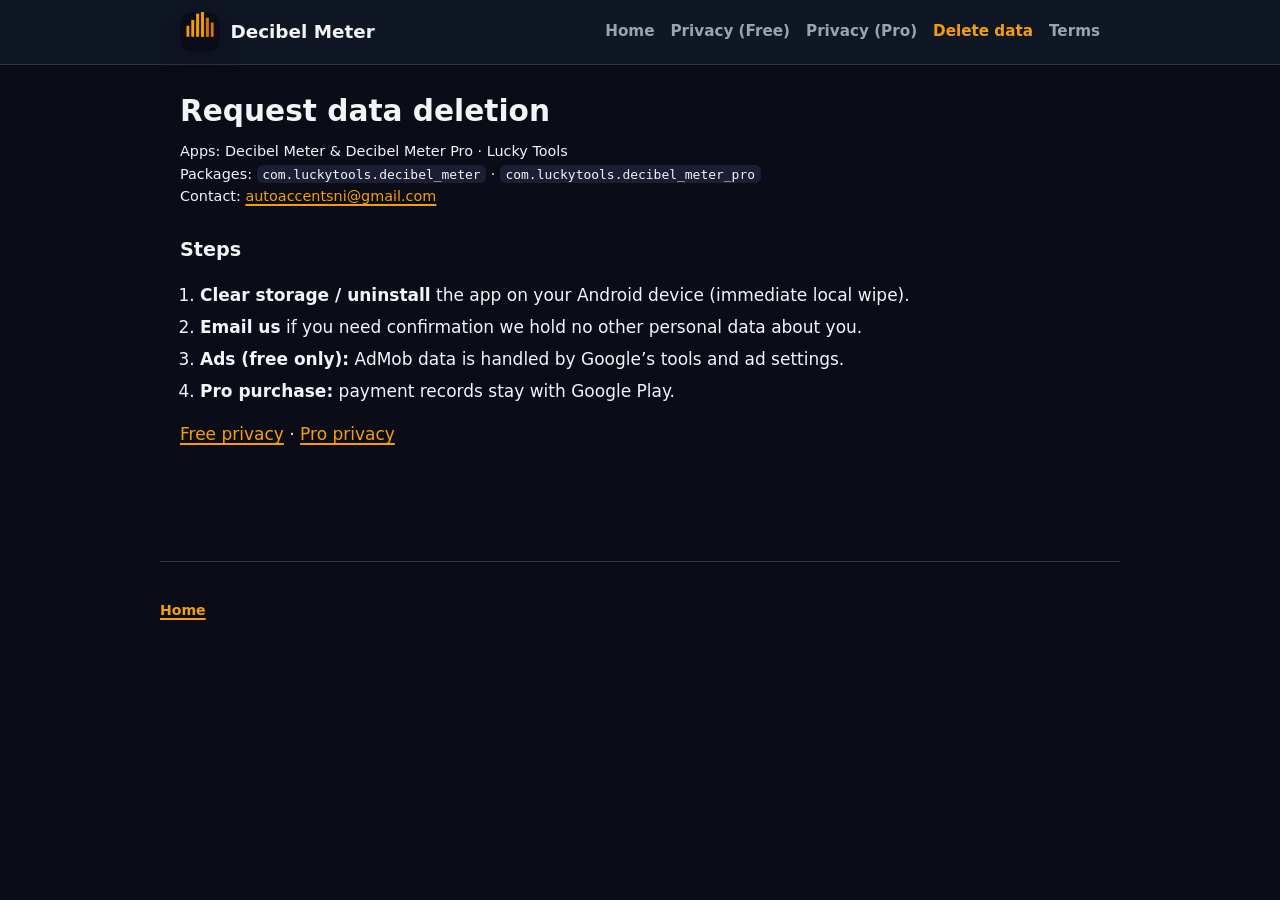
==== delete-data.html @ 3124746d "Decibel Meter dedicated site: free/pro privacy, delete data, terms" ====
<!DOCTYPE html>
<html lang="en-GB">
<head>
  <meta charset="utf-8" />
  <meta name="viewport" content="width=device-width, initial-scale=1" />
  <title>Request data deletion — Decibel Meter</title>
  <link rel="stylesheet" href="styles.css" />
  <link rel="icon" type="image/png" href="assets/icon_512.png" />
</head>
<body>
  <header class="site-header">
    <div class="inner">
      <a class="brand" href="index.html">
        <span class="brand-mark"><img src="assets/icon_512.png" alt="" width="40" height="40" /></span>
        Decibel Meter
      </a>
      <nav class="nav">
        <a href="index.html">Home</a>
        <a href="privacy.html">Privacy (Free)</a>
        <a href="privacy-pro.html">Privacy (Pro)</a>
        <a href="delete-data.html" aria-current="page">Delete data</a>
        <a href="terms.html">Terms</a>
      </nav>
    </div>
  </header>

  <main class="wrap doc">
    <h1>Request data deletion</h1>
    <p class="doc-meta">
      Apps: Decibel Meter &amp; Decibel Meter Pro · Lucky Tools<br />
      Packages: <code>com.luckytools.decibel_meter</code> ·
      <code>com.luckytools.decibel_meter_pro</code><br />
      Contact: <a href="mailto:autoaccentsni@gmail.com?subject=Decibel%20Meter%20data%20deletion">autoaccentsni@gmail.com</a>
    </p>

    <h2>Steps</h2>
    <ol>
      <li><strong>Clear storage / uninstall</strong> the app on your Android device (immediate local wipe).</li>
      <li><strong>Email us</strong> if you need confirmation we hold no other personal data about you.</li>
      <li><strong>Ads (free only):</strong> AdMob data is handled by Google’s tools and ad settings.</li>
      <li><strong>Pro purchase:</strong> payment records stay with Google Play.</li>
    </ol>

    <p>
      <a href="privacy.html">Free privacy</a> ·
      <a href="privacy-pro.html">Pro privacy</a>
    </p>
  </main>

  <footer class="site-footer wrap"><p><a href="index.html">Home</a></p></footer>
</body>
</html>
---- styles.css ----
/* Decibel Meter — dark amber theme (matches app) */
:root {
  --bg: #0a0c18;
  --surface: #111827;
  --surface-high: #1a1f35;
  --ink: #f3f4f6;
  --muted: #9ca3af;
  --accent: #f59e0b;
  --accent-dim: #d97706;
  --border: #2d3748;
  --danger: #ef4444;
  --radius: 16px;
  --shadow: 0 12px 40px rgba(0, 0, 0, 0.35);
  --max: 960px;
  --font: "Segoe UI", system-ui, -apple-system, Roboto, "Helvetica Neue", Arial, sans-serif;
}

*,
*::before,
*::after {
  box-sizing: border-box;
}

html {
  scroll-behavior: smooth;
}

body {
  margin: 0;
  font-family: var(--font);
  background: var(--bg);
  color: var(--ink);
  line-height: 1.55;
  font-size: 17px;
  min-height: 100vh;
}

img {
  max-width: 100%;
  height: auto;
  display: block;
}

a {
  color: var(--accent);
  text-decoration-thickness: 1.5px;
  text-underline-offset: 3px;
}

a:hover {
  color: var(--accent-dim);
}

.wrap {
  max-width: var(--max);
  margin: 0 auto;
  padding: 0 1.25rem 3rem;
}

.site-header {
  background: rgba(17, 24, 39, 0.92);
  border-bottom: 1px solid var(--border);
  position: sticky;
  top: 0;
  z-index: 20;
  backdrop-filter: blur(10px);
}

.site-header .inner {
  max-width: var(--max);
  margin: 0 auto;
  padding: 0.75rem 1.25rem;
  display: flex;
  align-items: center;
  justify-content: space-between;
  gap: 1rem;
  flex-wrap: wrap;
}

.brand {
  display: flex;
  align-items: center;
  gap: 0.65rem;
  text-decoration: none;
  color: var(--ink);
  font-weight: 700;
  font-size: 1.15rem;
}

.brand-mark {
  width: 40px;
  height: 40px;
  border-radius: 12px;
  overflow: hidden;
  box-shadow: var(--shadow);
  flex-shrink: 0;
  background: var(--surface-high);
}

.brand-mark img {
  width: 100%;
  height: 100%;
  object-fit: cover;
}

.nav {
  display: flex;
  gap: 0.35rem 1rem;
  flex-wrap: wrap;
  font-size: 0.95rem;
}

.nav a {
  color: var(--muted);
  text-decoration: none;
  font-weight: 600;
}

.nav a:hover,
.nav a[aria-current="page"] {
  color: var(--accent);
}

.hero {
  padding: 2rem 0 1rem;
  display: grid;
  gap: 1.75rem;
  align-items: center;
}

@media (min-width: 800px) {
  .hero {
    grid-template-columns: 1.1fr 0.9fr;
    padding: 2.75rem 0 1.5rem;
  }
}

.hero h1 {
  margin: 0 0 0.5rem;
  font-size: clamp(1.85rem, 4vw, 2.5rem);
  font-weight: 800;
  letter-spacing: -0.02em;
  line-height: 1.15;
}

.hero .lede {
  margin: 0;
  color: var(--muted);
  font-size: 1.08rem;
  max-width: 36em;
}

.hero-feature {
  width: 100%;
  border-radius: 18px;
  border: 1px solid var(--border);
  box-shadow: var(--shadow);
  background: var(--surface);
}

.badge-row {
  display: flex;
  flex-wrap: wrap;
  gap: 0.5rem;
  margin-top: 1.25rem;
}

.badge {
  display: inline-block;
  padding: 0.35rem 0.75rem;
  border-radius: 999px;
  background: var(--surface);
  border: 1px solid var(--border);
  font-size: 0.8rem;
  font-weight: 600;
  color: var(--muted);
}

.badge.accent {
  background: rgba(52, 211, 153, 0.12);
  border-color: rgba(52, 211, 153, 0.4);
  color: var(--accent);
}

.section {
  margin: 2.25rem 0 1rem;
}

.section-head {
  display: flex;
  flex-wrap: wrap;
  align-items: baseline;
  justify-content: space-between;
  gap: 0.5rem 1rem;
  margin-bottom: 1rem;
}

.section-head h2 {
  margin: 0;
  font-size: 1.35rem;
  font-weight: 800;
}

.section-head p {
  margin: 0;
  color: var(--muted);
  font-size: 0.95rem;
}

.shot-gallery {
  display: grid;
  grid-template-columns: repeat(2, 1fr);
  gap: 0.85rem;
}

@media (min-width: 720px) {
  .shot-gallery {
    grid-template-columns: repeat(3, 1fr);
    gap: 1rem;
  }
}

.shot-card {
  background: var(--surface);
  border: 1px solid var(--border);
  border-radius: 18px;
  overflow: hidden;
  box-shadow: var(--shadow);
}

.shot-card figure {
  margin: 0;
  background: #0d111c;
  aspect-ratio: 9 / 16;
  overflow: hidden;
}

.shot-card img {
  width: 100%;
  height: 100%;
  object-fit: cover;
  object-position: top center;
}

.shot-card figcaption {
  padding: 0.75rem 0.9rem 0.95rem;
  font-size: 0.88rem;
  font-weight: 700;
  color: var(--ink);
}

.shot-card figcaption span {
  display: block;
  margin-top: 0.2rem;
  font-weight: 500;
  color: var(--muted);
  font-size: 0.82rem;
  line-height: 1.35;
}

.card {
  background: var(--surface);
  border: 1px solid var(--border);
  border-radius: var(--radius);
  padding: 1.35rem 1.4rem;
  box-shadow: var(--shadow);
}

.card h2,
.card h3 {
  margin: 0 0 0.5rem;
  font-size: 1.1rem;
}

.card p {
  margin: 0;
  color: var(--muted);
  font-size: 0.98rem;
}

.grid-2 {
  display: grid;
  gap: 1rem;
}

@media (min-width: 560px) {
  .grid-2 {
    grid-template-columns: 1fr 1fr;
  }
}

.btn-row {
  display: flex;
  flex-wrap: wrap;
  gap: 0.75rem;
  margin-top: 1.5rem;
}

.btn {
  display: inline-flex;
  align-items: center;
  justify-content: center;
  min-height: 48px;
  padding: 0.7rem 1.25rem;
  border-radius: 14px;
  font-weight: 700;
  font-size: 0.95rem;
  text-decoration: none;
  border: 2px solid transparent;
}

.btn-primary {
  background: var(--accent);
  color: var(--bg);
}

.btn-primary:hover {
  background: var(--accent-dim);
  color: var(--bg);
}

.btn-secondary {
  background: var(--surface);
  color: var(--ink);
  border-color: var(--border);
}

.btn-secondary:hover {
  background: var(--surface-high);
  color: var(--ink);
}

.doc-meta {
  color: var(--muted);
  font-size: 0.9rem;
  margin: 0 0 1.5rem;
}

.doc h1 {
  font-size: 1.85rem;
  margin: 1.5rem 0 0.35rem;
  font-weight: 800;
}

.doc h2 {
  font-size: 1.2rem;
  margin: 1.75rem 0 0.5rem;
  font-weight: 700;
  color: var(--ink);
  padding-top: 0.25rem;
  border-top: 1px solid var(--border);
}

.doc h2:first-of-type {
  border-top: none;
  padding-top: 0;
}

.doc p,
.doc li {
  color: var(--ink);
}

.doc ul,
.doc ol {
  padding-left: 1.25rem;
}

.doc li {
  margin: 0.35rem 0;
}

.doc .note {
  background: rgba(52, 211, 153, 0.1);
  border: 1px solid rgba(52, 211, 153, 0.28);
  border-radius: 12px;
  padding: 0.9rem 1rem;
  font-size: 0.95rem;
  margin: 1rem 0;
  color: var(--ink);
}

.doc code {
  font-size: 0.9em;
  background: var(--surface-high);
  padding: 0.1rem 0.35rem;
  border-radius: 6px;
}

.site-footer {
  margin-top: 3rem;
  padding: 1.5rem 0 2rem;
  border-top: 1px solid var(--border);
  color: var(--muted);
  font-size: 0.88rem;
}

.site-footer a {
  font-weight: 600;
}

.tier-table {
  width: 100%;
  border-collapse: collapse;
  font-size: 0.95rem;
}

.tier-table th,
.tier-table td {
  text-align: left;
  padding: 0.65rem 0.75rem;
  border-bottom: 1px solid var(--border);
}

.tier-table th {
  color: var(--muted);
  font-weight: 600;
}
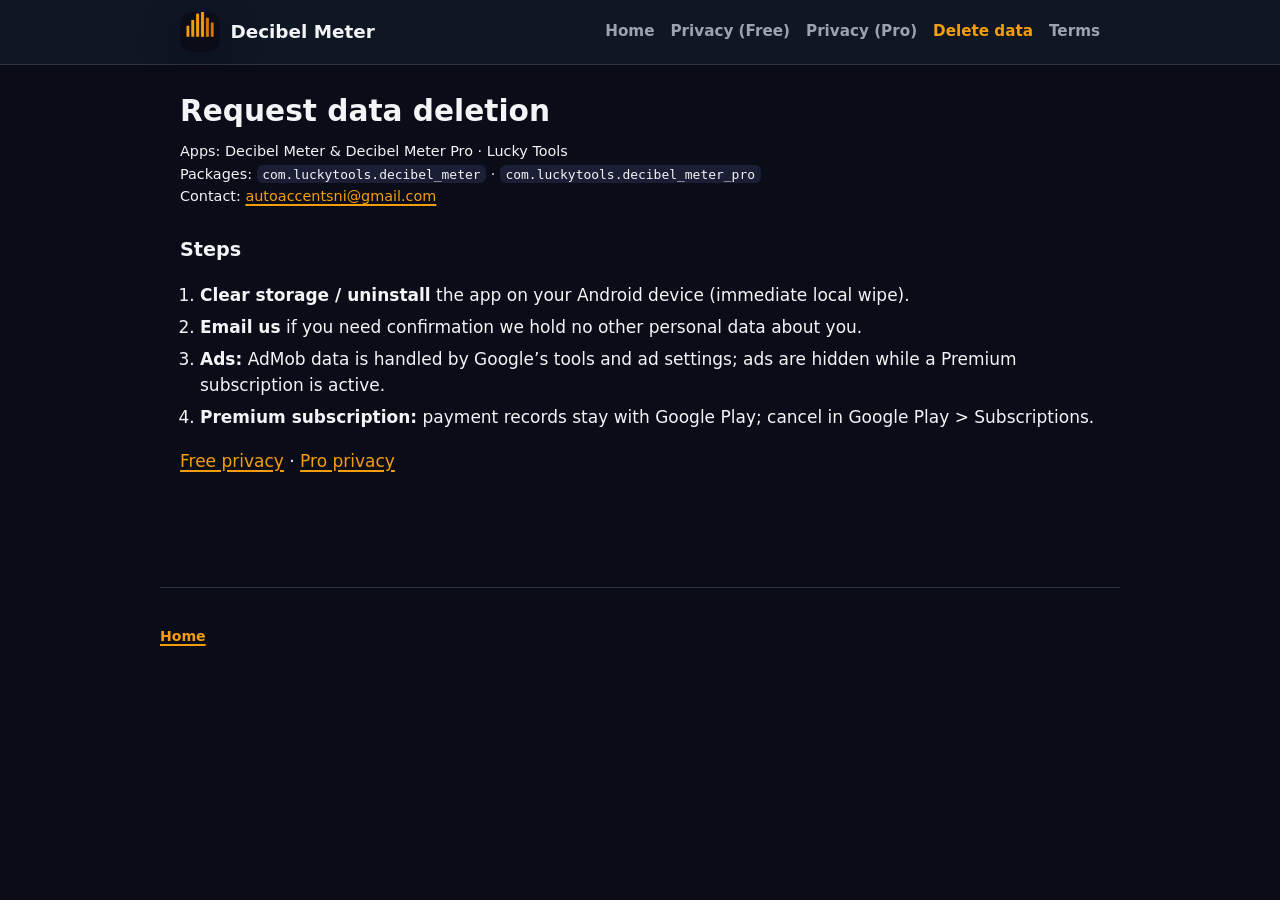
==== commit 8e0836cb: "privacy(pro): the Pro listing sells a subscription, not a one-time purchase privacy-pro.html adverti" ====
--- a/delete-data.html
+++ b/delete-data.html
@@ -37,8 +37,8 @@
     <ol>
       <li><strong>Clear storage / uninstall</strong> the app on your Android device (immediate local wipe).</li>
       <li><strong>Email us</strong> if you need confirmation we hold no other personal data about you.</li>
-      <li><strong>Ads (free only):</strong> AdMob data is handled by Google’s tools and ad settings.</li>
-      <li><strong>Pro purchase:</strong> payment records stay with Google Play.</li>
+      <li><strong>Ads:</strong> AdMob data is handled by Google’s tools and ad settings; ads are hidden while a Premium subscription is active.</li>
+      <li><strong>Premium subscription:</strong> payment records stay with Google Play; cancel in Google Play &gt; Subscriptions.</li>
     </ol>
 
     <p>
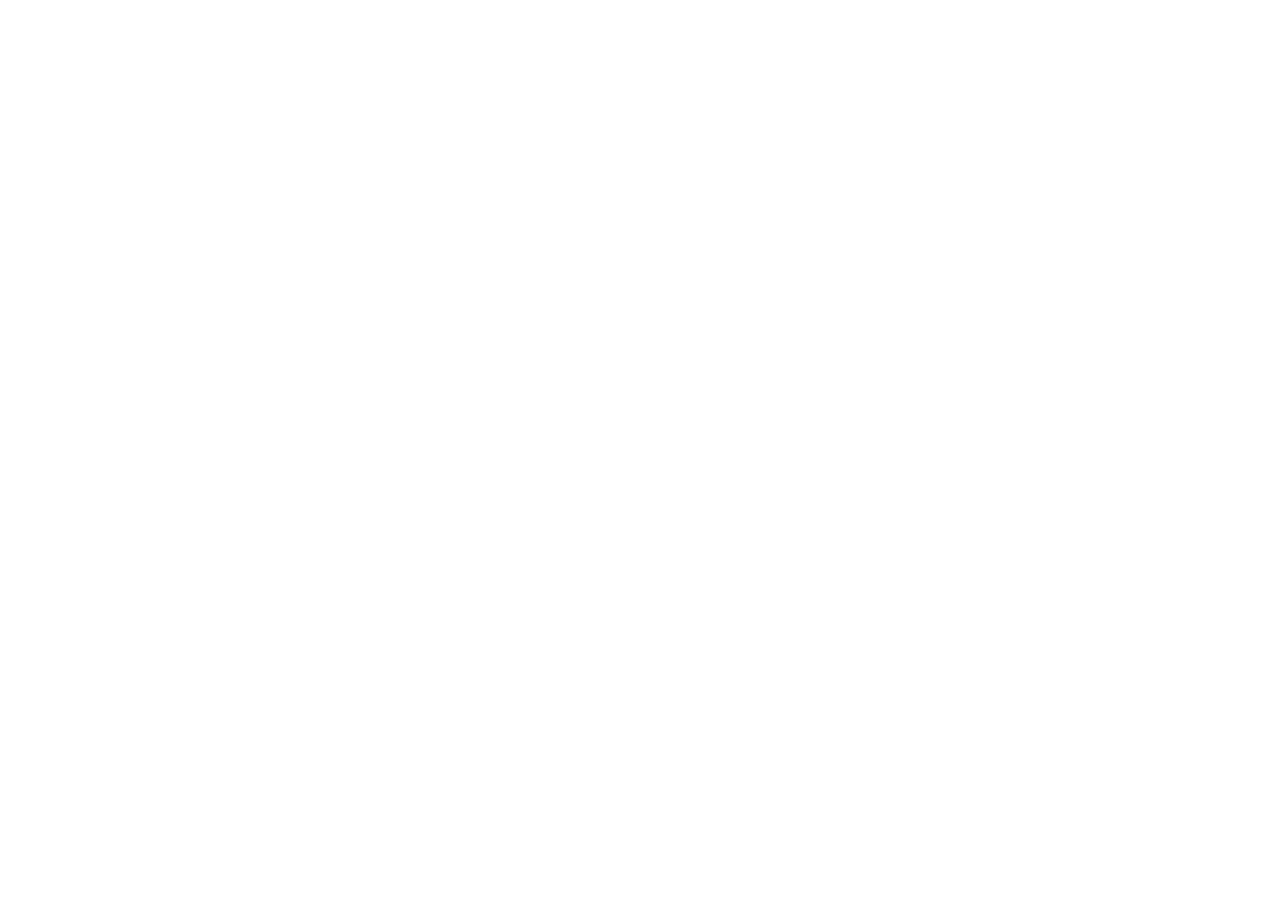
==== commit e709f9c4: "site: replace retired pages with canonical noindex stubs to cloudyni.com" ====
--- a/delete-data.html
+++ b/delete-data.html
@@ -3,50 +3,18 @@
 <head>
   <meta charset="utf-8" />
   <meta name="viewport" content="width=device-width, initial-scale=1" />
-  <title>Request data deletion — Decibel Meter</title>
-  <link rel="stylesheet" href="styles.css" />
-  <link rel="icon" type="image/png" href="assets/icon_512.png" />
+  <meta http-equiv="refresh" content="0; url=https://cloudyni.com/decibel-meter-pro/delete-data.html" />
+  <meta name="robots" content="noindex,follow" />
+  <link rel="canonical" href="https://cloudyni.com/decibel-meter-pro/delete-data.html" />
+  <title>Moved &mdash; Decibel Meter Pro data deletion</title>
 </head>
 <body>
-  <header class="site-header">
-    <div class="inner">
-      <a class="brand" href="index.html">
-        <span class="brand-mark"><img src="assets/icon_512.png" alt="" width="40" height="40" /></span>
-        Decibel Meter
-      </a>
-      <nav class="nav">
-        <a href="index.html">Home</a>
-        <a href="privacy.html">Privacy (Free)</a>
-        <a href="privacy-pro.html">Privacy (Pro)</a>
-        <a href="delete-data.html" aria-current="page">Delete data</a>
-        <a href="terms.html">Terms</a>
-      </nav>
-    </div>
-  </header>
-
-  <main class="wrap doc">
-    <h1>Request data deletion</h1>
-    <p class="doc-meta">
-      Apps: Decibel Meter &amp; Decibel Meter Pro · Lucky Tools<br />
-      Packages: <code>com.luckytools.decibel_meter</code> ·
-      <code>com.luckytools.decibel_meter_pro</code><br />
-      Contact: <a href="mailto:autoaccentsni@gmail.com?subject=Decibel%20Meter%20data%20deletion">autoaccentsni@gmail.com</a>
-    </p>
-
-    <h2>Steps</h2>
-    <ol>
-      <li><strong>Clear storage / uninstall</strong> the app on your Android device (immediate local wipe).</li>
-      <li><strong>Email us</strong> if you need confirmation we hold no other personal data about you.</li>
-      <li><strong>Ads:</strong> AdMob data is handled by Google’s tools and ad settings; ads are hidden while a Premium subscription is active.</li>
-      <li><strong>Premium subscription:</strong> payment records stay with Google Play; cancel in Google Play &gt; Subscriptions.</li>
-    </ol>
-
-    <p>
-      <a href="privacy.html">Free privacy</a> ·
-      <a href="privacy-pro.html">Pro privacy</a>
-    </p>
-  </main>
-
-  <footer class="site-footer wrap"><p><a href="index.html">Home</a></p></footer>
+  <p>
+    This page has moved. The data deletion page for <strong>Decibel Meter Pro</strong> is now at
+    <a href="https://cloudyni.com/decibel-meter-pro/delete-data.html">cloudyni.com/decibel-meter-pro/delete-data.html</a>.
+  </p>
+  <p>
+    If your browser does not follow the redirect automatically, use the link above.
+  </p>
 </body>
 </html>
